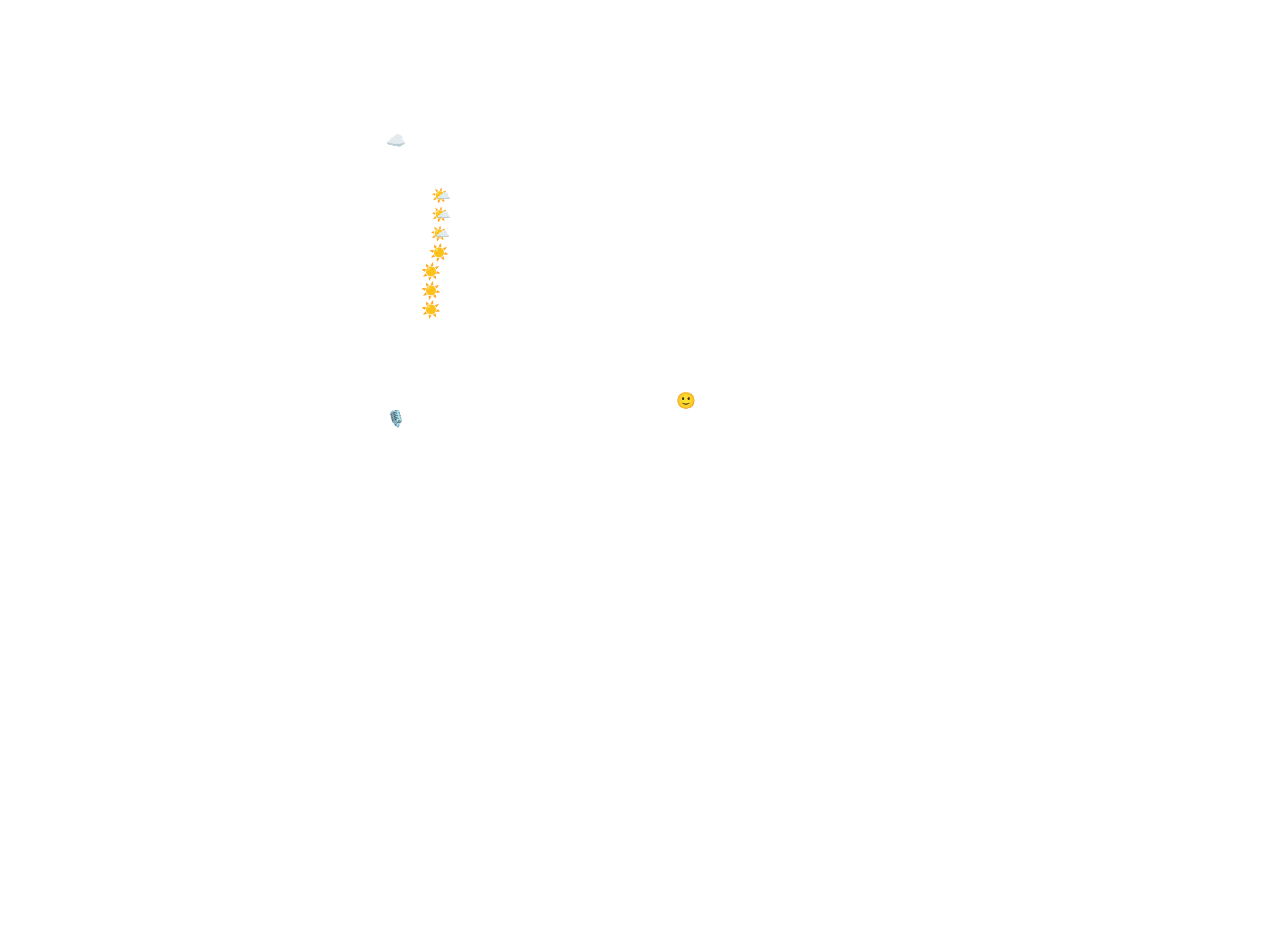
==== grid/index.html @ 71c5b20f "Create index.html" ====
<!DOCTYPE html>
<html>
    <head>
        <meta charset="UTF-8">
        <style>
            * {
                margin: 0;
                padding: 0;
                box-sizing: border-box;
            }
            body {
                background: url(https://images.unsplash.com/photo-1620121692029-d088224ddc74?q=80&w=2532&auto=format&fit=crop&ixlib=rb-4.1.0&ixid=M3wxMjA3fDB8MHxwaG90by1wYWdlfHx8fGVufDB8fHx8fA%3D%3D&fbclid=IwY2xjawT0TCpwZG9mBWV4dG4DYWVtAjEwAGJyaWQRMUE4SWJ2QzllV2ZRRWJSMVlzcnRjBmFwcF9pZBAyMjIwMzkxNzg4MjAwODkyAAEeQYRQyNF-wX6f0HudGZQ3mUYNahFbcXbEl_UmW7ZLD7ea7-iGZGBwyuPB1So_aem_ZmFrZWR1bW15MTZieXRlcw);
                background-repeat: no-repeat;
                background-size: cover;
                background-position: center;
                min-height: 100vh;
            }
            .grid {
                margin: 50px auto;
                max-width: 560px;
                display: grid;
                gap: 20px;
                grid-template-columns: repeat(12, 1fr);
            }
            .card {
                background: rgb(255 255 255 / 10%);
                padding: 25px;
                backdrop-filter: blur(10%) saturate(1.1);
                border: 1px solid rgb(255 255 255 / 30%);
                border-radius: 20px;
                color: #fff;
            }
            .weather {
                grid-area: 1 / 1 / 2 / 13;
            }
            .podcast {
                grid-area: 2 / 1 / 3 / 7;
            }
            .note {
                grid-area: 2 / 7 / 3 / 13;
            }
        </style>
    </head>
    <body>
        <div class="grid">
            <div class=" card weather">
                <div class="weather-location">San Francisco</div>
                <div class="weather-current">
                    <div>
                        <h1>54°</h1>
                    </div>
                    <div class="weather-summary">
                        <div class="weather-icon">☁️</div>
                        <div>Partly Coudy</div>
                        <div>H:57° L:49°</div>
                    </div>
                </div>
                <div class="weather-hourly">
                    <div><span>10 AM</span><spna>🌤️</spna><strong>54°</strong></div>
                    <div><span>10 AM</span><span>🌤️</span><strong>54°</strong></div>
                    <div><span>11 AM</span><span>🌤️</span><strong>55°</strong></div>
                    <div><span>12 PM</span><span>☀️</span><strong>56°</strong></div>
                    <div><span>1 PM</span><span>☀️</span><strong>57°</strong></div>
                    <div><span>2 PM</span><span>☀️</span><strong>57°</strong></div>
                    <div><span>3 PM</span><span>☀️</span><strong>56°</strong></div>
                </div>
            </div>
            <div class="card podcast">
                <div class="podcast-header">
                    <div class="podcast-cover"><img src="" alt=""></div>
                    <div class="podcast-icon">🎙️</div>
                </div>
                <div class="podcast-date">Mar 19</div>
                <div class="podcast-title">What is a Quantum Computer?</div>
                <div class="podcast-duration"> ▶ <span>39m</span></div>
            </div>
            <div class="card note">
                <div class="note-icon">🙂</div>
                <div class="note-title"> Call Mom </div>
            </div>
        </div>
    </body>
</html>
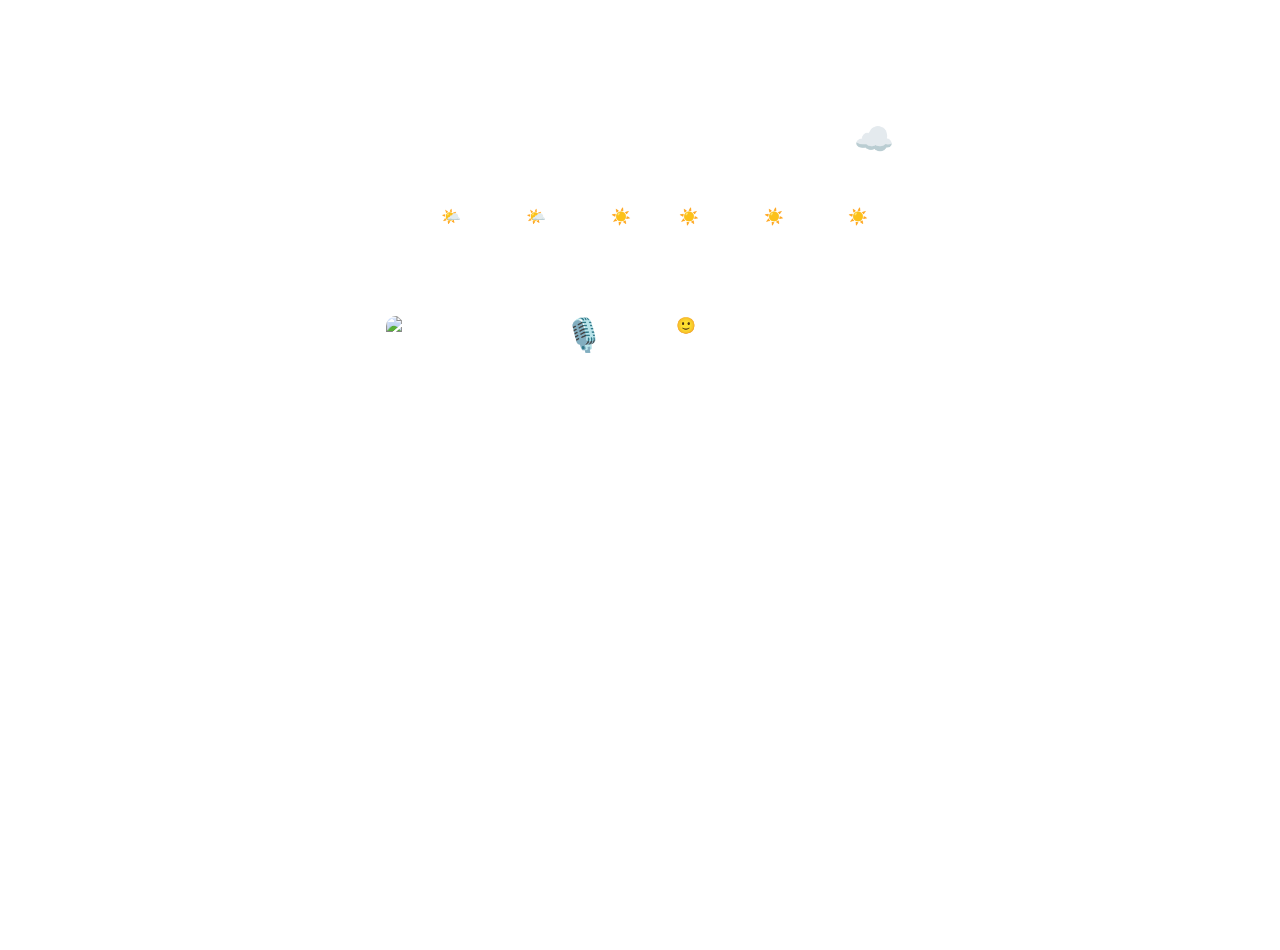
==== commit 7596c369: "Update index.html" ====
--- a/grid/index.html
+++ b/grid/index.html
@@ -9,11 +9,65 @@
                 box-sizing: border-box;
             }
             body {
+                font-family: Arial, sans-serif;
                 background: url(https://images.unsplash.com/photo-1620121692029-d088224ddc74?q=80&w=2532&auto=format&fit=crop&ixlib=rb-4.1.0&ixid=M3wxMjA3fDB8MHxwaG90by1wYWdlfHx8fGVufDB8fHx8fA%3D%3D&fbclid=IwY2xjawT0TCpwZG9mBWV4dG4DYWVtAjEwAGJyaWQRMUE4SWJ2QzllV2ZRRWJSMVlzcnRjBmFwcF9pZBAyMjIwMzkxNzg4MjAwODkyAAEeQYRQyNF-wX6f0HudGZQ3mUYNahFbcXbEl_UmW7ZLD7ea7-iGZGBwyuPB1So_aem_ZmFrZWR1bW15MTZieXRlcw);
                 background-repeat: no-repeat;
                 background-size: cover;
                 background-position: center;
                 min-height: 100vh;
+            }
+            .weather {
+                padding: 25px;
+            }
+            .weather-location {
+                font-size: 28px;
+                font-weight: 600;
+                margin-bottom: 12px;
+            }
+            .weather-current {
+                display: flex;
+                justify-content: space-between;
+                align-items: center;
+            }
+            .weather-current h1 {
+                font-size: 72px;
+                font-weight: 300;
+            }
+            .weather-summary {
+                text-align: right;
+                font-size: 20px;
+                font-weight: 500;
+            }
+            .weather-icon {
+                font-size: 32px;
+                margin-bottom: 3px;
+            }
+            .weather-hourly {
+                display: grid;
+                grid-template-columns: repeat(6, 1fr);
+                text-align: center;
+            }
+            .podcast {
+                padding: 28px;
+            }
+            .podcast-cover {
+                width: 80px;
+                height: 80px;
+                border-radius: 10px;
+                overflow: hidden;
+            }
+            .podcast-cover img {
+                width: 100%;
+                height: 100%;
+                object-fit: cover;
+            }
+            .podcast-header {
+                display: flex;
+                justify-content: space-between;
+                align-items: flex-start;
+            }
+            .podcast-icon {
+                font-size: 32px;
             }
             .grid {
                 margin: 50px auto;
@@ -25,7 +79,7 @@
             .card {
                 background: rgb(255 255 255 / 10%);
                 padding: 25px;
-                backdrop-filter: blur(10%) saturate(1.1);
+                backdrop-filter: blur(10px) saturate(1.1);
                 border: 1px solid rgb(255 255 255 / 30%);
                 border-radius: 20px;
                 color: #fff;
@@ -56,7 +110,6 @@
                     </div>
                 </div>
                 <div class="weather-hourly">
-                    <div><span>10 AM</span><spna>🌤️</spna><strong>54°</strong></div>
                     <div><span>10 AM</span><span>🌤️</span><strong>54°</strong></div>
                     <div><span>11 AM</span><span>🌤️</span><strong>55°</strong></div>
                     <div><span>12 PM</span><span>☀️</span><strong>56°</strong></div>
@@ -67,7 +120,7 @@
             </div>
             <div class="card podcast">
                 <div class="podcast-header">
-                    <div class="podcast-cover"><img src="" alt=""></div>
+                    <div class="podcast-cover"><img src="https://images.pexels.com/photos/10260863/pexels-photo-10260863.jpeg" alt="Album"></div>
                     <div class="podcast-icon">🎙️</div>
                 </div>
                 <div class="podcast-date">Mar 19</div>
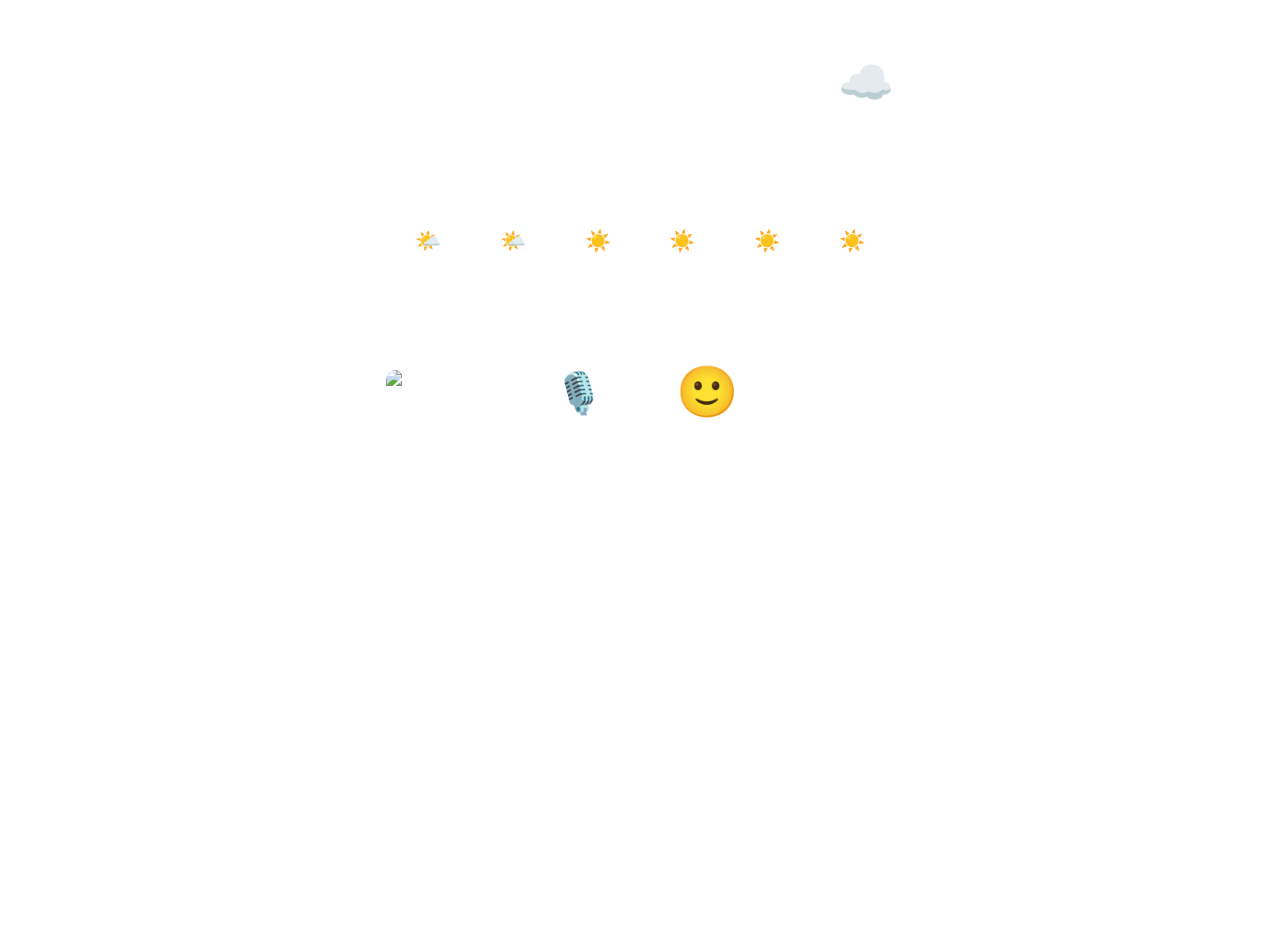
==== commit 43017dd1: "Update index.html" ====
--- a/grid/index.html
+++ b/grid/index.html
@@ -16,13 +16,15 @@
                 background-position: center;
                 min-height: 100vh;
             }
-            .weather {
-                padding: 25px;
-            }
             .weather-location {
                 font-size: 28px;
                 font-weight: 600;
-                margin-bottom: 12px;
+                display: flex;
+                justify-content: space-between;
+            }
+            .cloud {
+                font-size: 45px;
+                margin-top: -20px;
             }
             .weather-current {
                 display: flex;
@@ -35,20 +37,20 @@
             }
             .weather-summary {
                 text-align: right;
-                font-size: 20px;
+                font-size: 26px;
                 font-weight: 500;
-            }
-            .weather-icon {
-                font-size: 32px;
-                margin-bottom: 3px;
             }
             .weather-hourly {
                 display: grid;
                 grid-template-columns: repeat(6, 1fr);
                 text-align: center;
             }
-            .podcast {
-                padding: 28px;
+            .weather-hourly div {
+                display: flex;
+                flex-direction: column;
+                height: 100px;
+                justify-content: space-evenly;
+                font-size: 21px;
             }
             .podcast-cover {
                 width: 80px;
@@ -67,7 +69,25 @@
                 align-items: flex-start;
             }
             .podcast-icon {
-                font-size: 32px;
+                font-size: 40px;
+            }
+            .podcast-date,
+            .podcast-title,
+            .podcast-duration {
+                font-size: 20px;
+            }
+            .play {
+                display: inline-flex;
+                align-items: center;
+                padding: 8px 18px;
+                border-radius: 30px;
+                background: rgb(255 255 255 / 10%);
+            }
+            .note-icon {
+                font-size: 50px;
+            }
+            .note-title {
+                font-size: 20px;
             }
             .grid {
                 margin: 50px auto;
@@ -81,31 +101,41 @@
                 padding: 25px;
                 backdrop-filter: blur(10px) saturate(1.1);
                 border: 1px solid rgb(255 255 255 / 30%);
-                border-radius: 20px;
+                border-radius: 40px;
                 color: #fff;
             }
             .weather {
                 grid-area: 1 / 1 / 2 / 13;
+                padding: 25px;
             }
             .podcast {
                 grid-area: 2 / 1 / 3 / 7;
+                height: 275px;
+                display: flex;
+                flex-direction: column;
+                justify-content: space-evenly
             }
             .note {
                 grid-area: 2 / 7 / 3 / 13;
+                display: flex;
+                flex-direction: column;
+                justify-content: space-between;
             }
         </style>
     </head>
     <body>
         <div class="grid">
             <div class=" card weather">
-                <div class="weather-location">San Francisco</div>
+                <div class="weather-location">
+                    <span>San Francisco</span>
+                    <span class="cloud">☁️</span>
+                </div>
                 <div class="weather-current">
                     <div>
                         <h1>54°</h1>
                     </div>
                     <div class="weather-summary">
-                        <div class="weather-icon">☁️</div>
-                        <div>Partly Coudy</div>
+                        <div>Partly Cloudy</div>
                         <div>H:57° L:49°</div>
                     </div>
                 </div>
@@ -125,7 +155,7 @@
                 </div>
                 <div class="podcast-date">Mar 19</div>
                 <div class="podcast-title">What is a Quantum Computer?</div>
-                <div class="podcast-duration"> ▶ <span>39m</span></div>
+                <div class="podcast-duration"> <span class="play">▶39m</span></div>
             </div>
             <div class="card note">
                 <div class="note-icon">🙂</div>
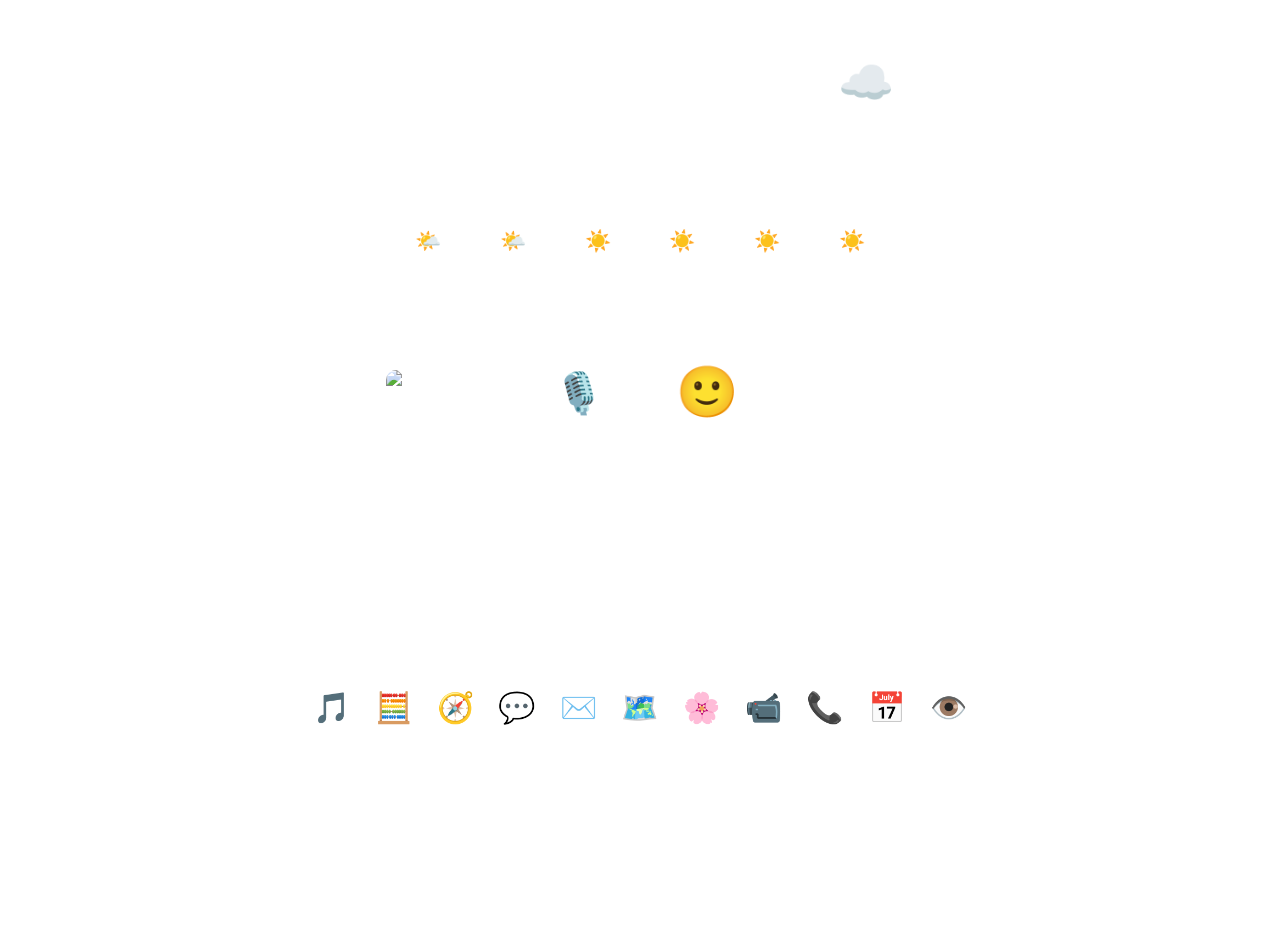
==== commit de7e8270: "Update index.html" ====
--- a/grid/index.html
+++ b/grid/index.html
@@ -113,13 +113,30 @@
                 height: 275px;
                 display: flex;
                 flex-direction: column;
-                justify-content: space-evenly
+                justify-content: space-evenly;
             }
             .note {
                 grid-area: 2 / 7 / 3 / 13;
                 display: flex;
                 flex-direction: column;
                 justify-content: space-between;
+            }
+            .bottom-bar {
+                display: flex;
+                justify-content: space-around;
+                align-items: center;
+                background: rgb(255 255 255 / 10%);
+                backdrop-filter: blur(10px) saturate(1.1);
+                border: 1px solid rgb(255 255 255 / 30%);
+                height: 90px;
+                margin: 0 300px;
+                border-radius: 25px;
+            }
+            .app {
+                font-size: 30px;
+                padding: 10px;
+                background: rgb(255 255 255 / 10%);
+                border-radius: 15px;
             }
         </style>
     </head>
@@ -162,5 +179,18 @@
                 <div class="note-title"> Call Mom </div>
             </div>
         </div>
+        <div class="bottom-bar">
+            <div class="app">🎵</div>
+            <div class="app">🧮</div>
+            <div class="app">🧭</div>
+            <div class="app">💬</div>
+            <div class="app">✉️</div>
+            <div class="app">🗺️</div>
+            <div class="app">🌸</div>
+            <div class="app">📹</div>
+            <div class="app">📞</div>
+            <div class="app">📅</div>
+            <div class="app">👁️</div>
+        </div>
     </body>
 </html>
